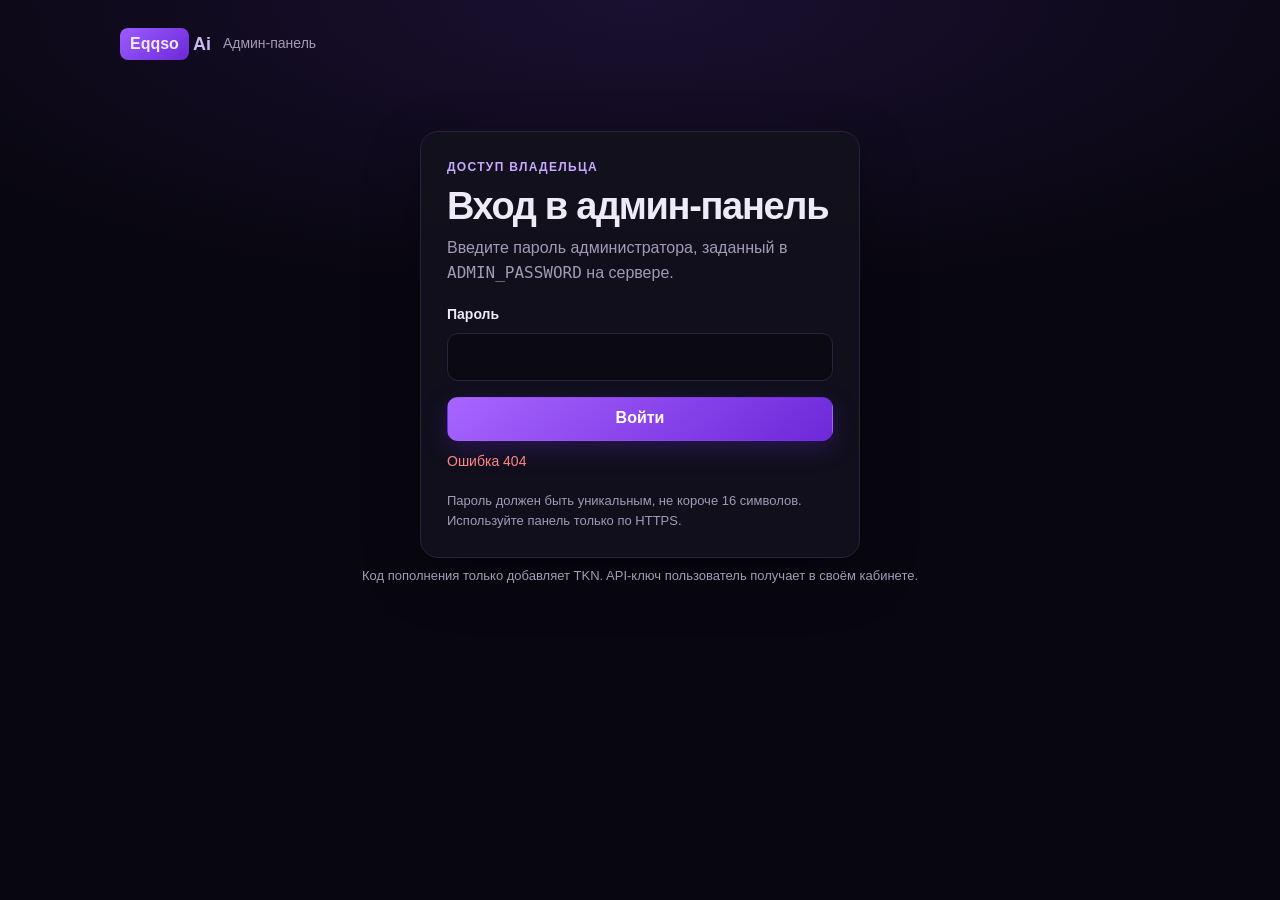
==== static/admin.html @ 175a3690 "EqqsoAI: add admin top-up panel" ====
<!doctype html>
<html lang="ru">
<head>
<meta charset="utf-8">
<meta name="viewport" content="width=device-width, initial-scale=1, viewport-fit=cover">
<meta name="theme-color" content="#08060f">
<title>Админ-панель — EqqsoAI</title>
<link rel="stylesheet" href="/static/admin.css">
<script src="https://telegram.org/js/telegram-web-app.js"></script>
</head>
<body>
<main class="admin-shell">
  <header class="admin-header">
    <a class="brand" href="/" aria-label="EqqsoAI"><span class="brand-mark">Eqqso</span><span class="brand-ai">Ai</span></a>
    <span class="header-label">Админ-панель</span>
    <button class="button button-quiet hidden" id="logoutButton" type="button">Выйти</button>
  </header>

  <section class="panel login-panel" id="loginPanel">
    <p class="eyebrow">Доступ владельца</p>
    <h1>Вход в админ-панель</h1>
    <p class="muted">Введите пароль администратора, заданный в <code>ADMIN_PASSWORD</code> на сервере.</p>
    <form id="loginForm">
      <label for="adminPassword">Пароль</label>
      <input id="adminPassword" name="password" type="password" autocomplete="current-password" required>
      <button class="button button-primary full" id="loginButton" type="submit">Войти</button>
      <p class="message" id="loginMessage" role="status"></p>
    </form>
    <p class="hint">Пароль должен быть уникальным, не короче 16 символов. Используйте панель только по HTTPS.</p>
  </section>

  <section class="hidden" id="adminPanel">
    <div class="page-title">
      <div>
        <p class="eyebrow">Управление балансом</p>
        <h1>Коды пополнения</h1>
        <p class="muted">Создайте одноразовые коды: пользователь активирует код в профиле, и TKN поступят на его баланс.</p>
      </div>
    </div>

    <section class="panel create-panel">
      <form id="codeForm" class="code-form">
        <div class="field">
          <label for="amount">Сумма в TKN для одного кода</label>
          <input id="amount" name="amount" type="number" min="0.01" step="any" value="50000" required>
        </div>
        <div class="field count-field">
          <label for="count">Количество кодов</label>
          <input id="count" name="count" type="number" min="1" max="100" step="1" value="1" required>
        </div>
        <button class="button button-primary create-button" id="createButton" type="submit">Создать коды</button>
      </form>
      <p class="message" id="createMessage" role="status"></p>
      <div class="issued hidden" id="issuedPanel">
        <div class="issued-head">
          <div><h2>Новые коды</h2><p class="muted">Скопируйте и передайте покупателям. Каждый код можно активировать один раз.</p></div>
          <button class="button button-quiet" id="copyAllButton" type="button">Копировать все</button>
        </div>
        <ul class="issued-list" id="issuedList"></ul>
      </div>
    </section>

    <section class="panel history-panel">
      <div class="history-head">
        <div><h2>Последние коды</h2><p class="muted">История последних 100 созданных кодов и их статус.</p></div>
        <button class="button button-quiet" id="refreshButton" type="button">Обновить</button>
      </div>
      <div class="table-wrap">
        <table>
          <thead><tr><th>Код</th><th>Зачисление</th><th>Создан</th><th>Статус</th><th></th></tr></thead>
          <tbody id="codesBody"></tbody>
        </table>
      </div>
      <p class="empty hidden" id="emptyCodes">Кодов пока нет.</p>
    </section>
  </section>

  <div class="toast hidden" id="toast" role="status"></div>
  <footer>Код пополнения только добавляет TKN. API-ключ пользователь получает в своём кабинете.</footer>
</main>
<script src="/static/admin.js"></script>
</body>
</html>
---- static/admin.css ----
* { box-sizing: border-box; }
:root {
  color-scheme: dark;
  --bg: #08060f;
  --panel: #12101c;
  --line: #29213d;
  --text: #efeaf7;
  --muted: #a39ab6;
  --accent: #9b5cff;
  --accent-dark: #6d28d9;
  --green: #7ce0ae;
  --red: #ff8585;
}
html { min-height: 100%; background: var(--bg); }
body {
  min-height: 100vh;
  margin: 0;
  padding: 0 16px;
  color: var(--text);
  background: radial-gradient(100% 50% at 50% 0, #1a1031, var(--bg) 68%);
  font: 16px/1.55 -apple-system, BlinkMacSystemFont, "Segoe UI", Roboto, Helvetica, Arial, sans-serif;
}
button, input { font: inherit; }
button { color: inherit; cursor: pointer; }
code { font-family: ui-monospace, SFMono-Regular, Menlo, Consolas, monospace; }
.hidden { display: none !important; }
.muted { color: var(--muted); }
.admin-shell { width: min(100%, 1040px); margin: 0 auto; padding: 20px 0 36px; }
.admin-header { display: flex; align-items: center; gap: 12px; min-height: 48px; margin-bottom: 30px; }
.brand { display: inline-flex; align-items: center; gap: 4px; text-decoration: none; color: var(--text); font-weight: 800; line-height: 1; }
.brand-mark { padding: 8px 10px; border-radius: 8px; background: linear-gradient(140deg, var(--accent), var(--accent-dark)); }
.brand-ai { color: #cbb8f0; font-size: 18px; }
.header-label { color: var(--muted); font-size: 14px; }
#logoutButton { margin-left: auto; }
h1, h2, p { margin-top: 0; }
h1 { margin-bottom: 8px; font-size: clamp(26px, 5vw, 38px); letter-spacing: -.035em; line-height: 1.15; }
h2 { margin: 0 0 4px; font-size: 20px; }
.eyebrow { margin: 0 0 8px; color: #c9a8ff; font-size: 12px; font-weight: 750; letter-spacing: .11em; text-transform: uppercase; }
.panel { border: 1px solid var(--line); border-radius: 18px; background: rgba(18, 16, 28, .94); box-shadow: 0 18px 56px rgba(0, 0, 0, .3); }
.login-panel { width: min(100%, 440px); margin: 7vh auto 0; padding: 26px; }
.login-panel .muted, .page-title .muted, .issued-head .muted, .history-head .muted { margin-bottom: 0; color: var(--muted); }
label { display: block; margin: 18px 0 7px; font-size: 14px; font-weight: 650; }
input { width: 100%; min-height: 48px; border: 1px solid var(--line); border-radius: 11px; outline: none; padding: 10px 13px; color: var(--text); background: #0b0912; }
input:focus { border-color: var(--accent); box-shadow: 0 0 0 3px rgba(155, 92, 255, .16); }
.button { display: inline-flex; align-items: center; justify-content: center; min-height: 44px; border: 1px solid transparent; border-radius: 11px; padding: 0 16px; font-weight: 700; }
.button:disabled { cursor: wait; opacity: .6; }
.button-primary { color: #fff; background: linear-gradient(140deg, #a865ff, #6d28d9); box-shadow: 0 8px 24px rgba(109, 40, 217, .28); }
.button-quiet { border-color: var(--line); color: var(--muted); background: transparent; }
.button-quiet:hover { color: var(--text); border-color: #493767; }
.full { width: 100%; margin-top: 16px; }
.hint { margin: 18px 0 0; color: var(--muted); font-size: 13px; }
.message { min-height: 22px; margin: 10px 0 0; color: var(--green); font-size: 14px; }
.message.bad, .toast.bad { color: var(--red); }
.page-title { display: flex; justify-content: space-between; align-items: end; gap: 20px; margin: 0 0 20px; }
.create-panel, .history-panel { margin-bottom: 18px; padding: 22px; }
.code-form { display: grid; grid-template-columns: minmax(0, 1fr) 150px auto; align-items: end; gap: 14px; }
.field label { margin-top: 0; }
.count-field { width: 150px; }
.create-button { min-height: 48px; margin-bottom: 0; }
.issued { margin-top: 18px; border-top: 1px solid var(--line); padding-top: 18px; }
.issued-head, .history-head { display: flex; align-items: center; justify-content: space-between; gap: 16px; }
.issued-head p, .history-head p { font-size: 14px; }
.issued-list { display: grid; gap: 8px; margin: 14px 0 0; padding: 0; list-style: none; }
.issued-list li { display: flex; align-items: center; gap: 12px; min-height: 52px; border: 1px solid var(--line); border-radius: 11px; padding: 8px 10px 8px 14px; background: #0c0a14; }
.issued-list code { font-size: 15px; font-weight: 700; letter-spacing: .03em; }
.issued-list .muted { margin-left: auto; white-space: nowrap; font-size: 13px; }
.copy-button { border: 0; padding: 7px 9px; color: #c9a8ff; background: transparent; font-size: 13px; font-weight: 700; white-space: nowrap; }
.copy-button:hover { color: #fff; }
.table-wrap { overflow-x: auto; margin-top: 14px; }
table { width: 100%; border-collapse: collapse; text-align: left; font-size: 14px; }
th, td { border-bottom: 1px solid var(--line); padding: 12px 10px; }
th { color: var(--muted); font-size: 12px; font-weight: 650; white-space: nowrap; }
td { white-space: nowrap; }
.code-cell { font-family: ui-monospace, SFMono-Regular, Menlo, Consolas, monospace; font-weight: 700; }
.status-used { color: var(--muted); }
.status-ready { color: var(--green); }
.empty { padding: 16px 0 0; color: var(--muted); }
footer { padding: 8px 2px; color: var(--muted); font-size: 13px; text-align: center; }
.toast { position: fixed; z-index: 5; right: 16px; bottom: 16px; max-width: calc(100vw - 32px); border: 1px solid var(--line); border-radius: 12px; padding: 11px 15px; color: var(--text); background: #171326; box-shadow: 0 10px 30px rgba(0, 0, 0, .4); }
@media (max-width: 700px) {
  body { padding: 0 12px; }
  .admin-shell { padding-top: 12px; }
  .admin-header { margin-bottom: 22px; }
  .login-panel { margin-top: 5vh; padding: 22px 18px; }
  .create-panel, .history-panel { padding: 17px 14px; }
  .code-form { grid-template-columns: 1fr 110px; gap: 8px 12px; }
  .count-field { width: auto; }
  .create-button { grid-column: 1 / -1; width: 100%; }
  .issued-head, .history-head { align-items: flex-start; }
  .issued-head { flex-direction: column; }
  .issued-list li { flex-wrap: wrap; gap: 6px 10px; }
  .issued-list .muted { margin-left: auto; }
  .issued-list .copy-button { width: 100%; text-align: left; padding-left: 0; }
  table { min-width: 620px; }
}
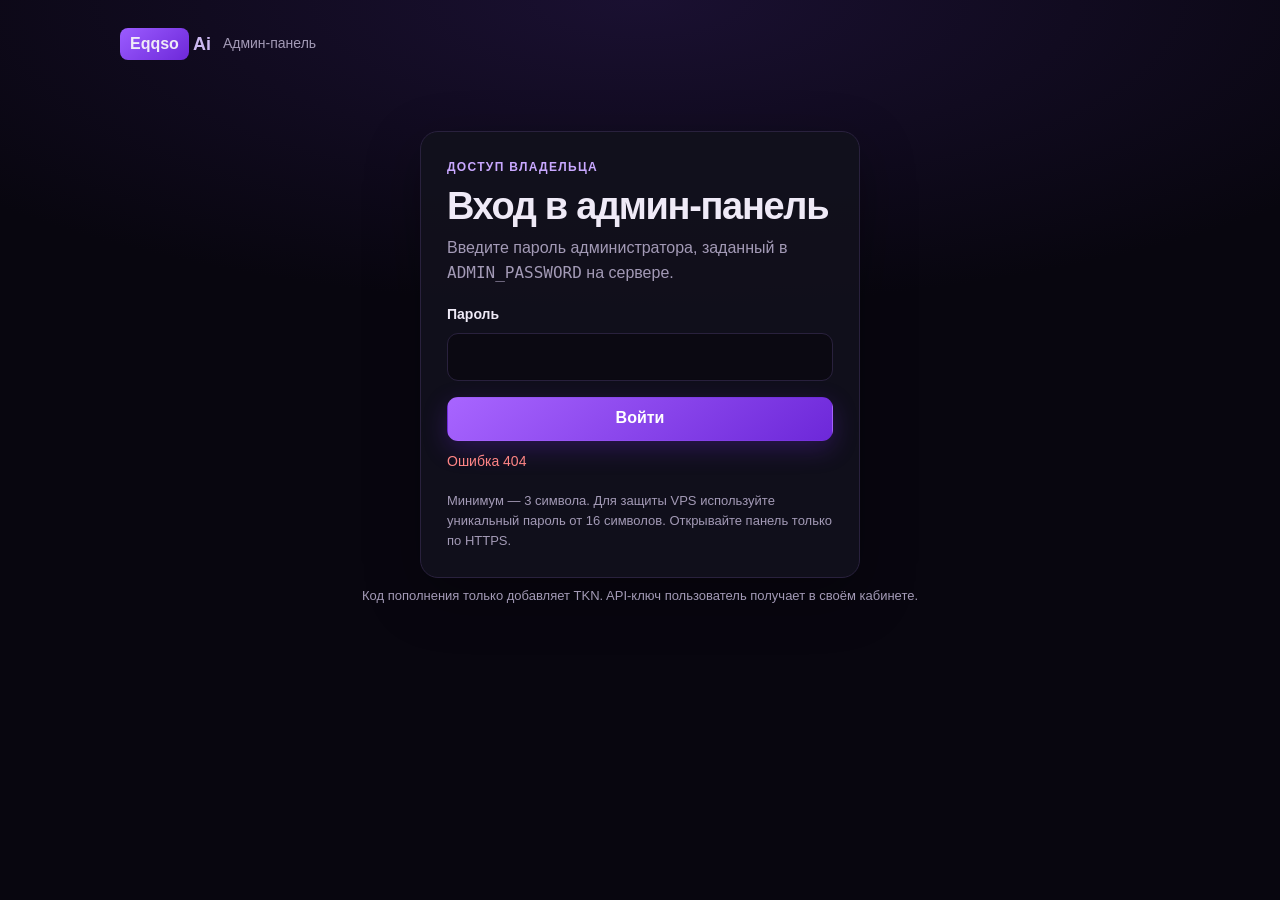
==== commit 6dfa03e4: "EqqsoAI: allow shorter admin passwords" ====
--- a/static/admin.html
+++ b/static/admin.html
@@ -26,7 +26,7 @@
       <button class="button button-primary full" id="loginButton" type="submit">Войти</button>
       <p class="message" id="loginMessage" role="status"></p>
     </form>
-    <p class="hint">Пароль должен быть уникальным, не короче 16 символов. Используйте панель только по HTTPS.</p>
+    <p class="hint">Минимум — 3 символа. Для защиты VPS используйте уникальный пароль от 16 символов. Открывайте панель только по HTTPS.</p>
   </section>
 
   <section class="hidden" id="adminPanel">
